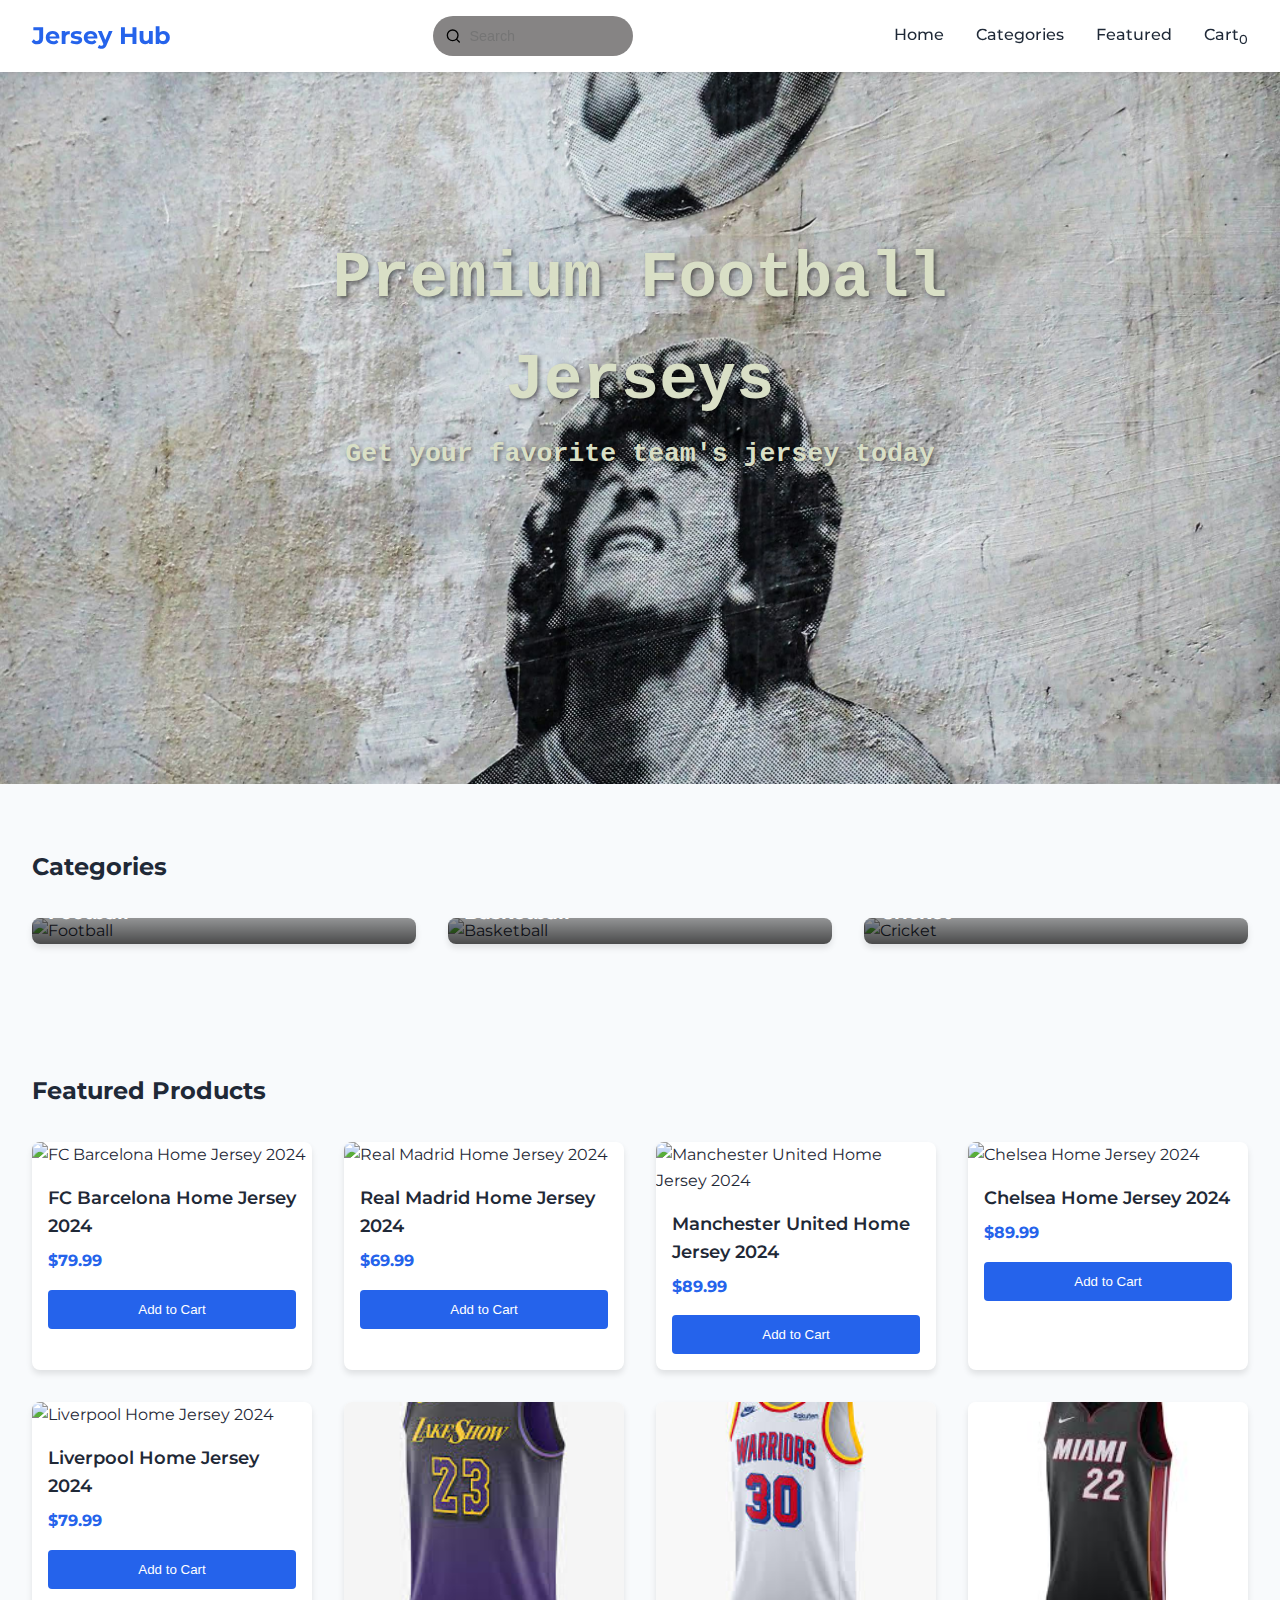
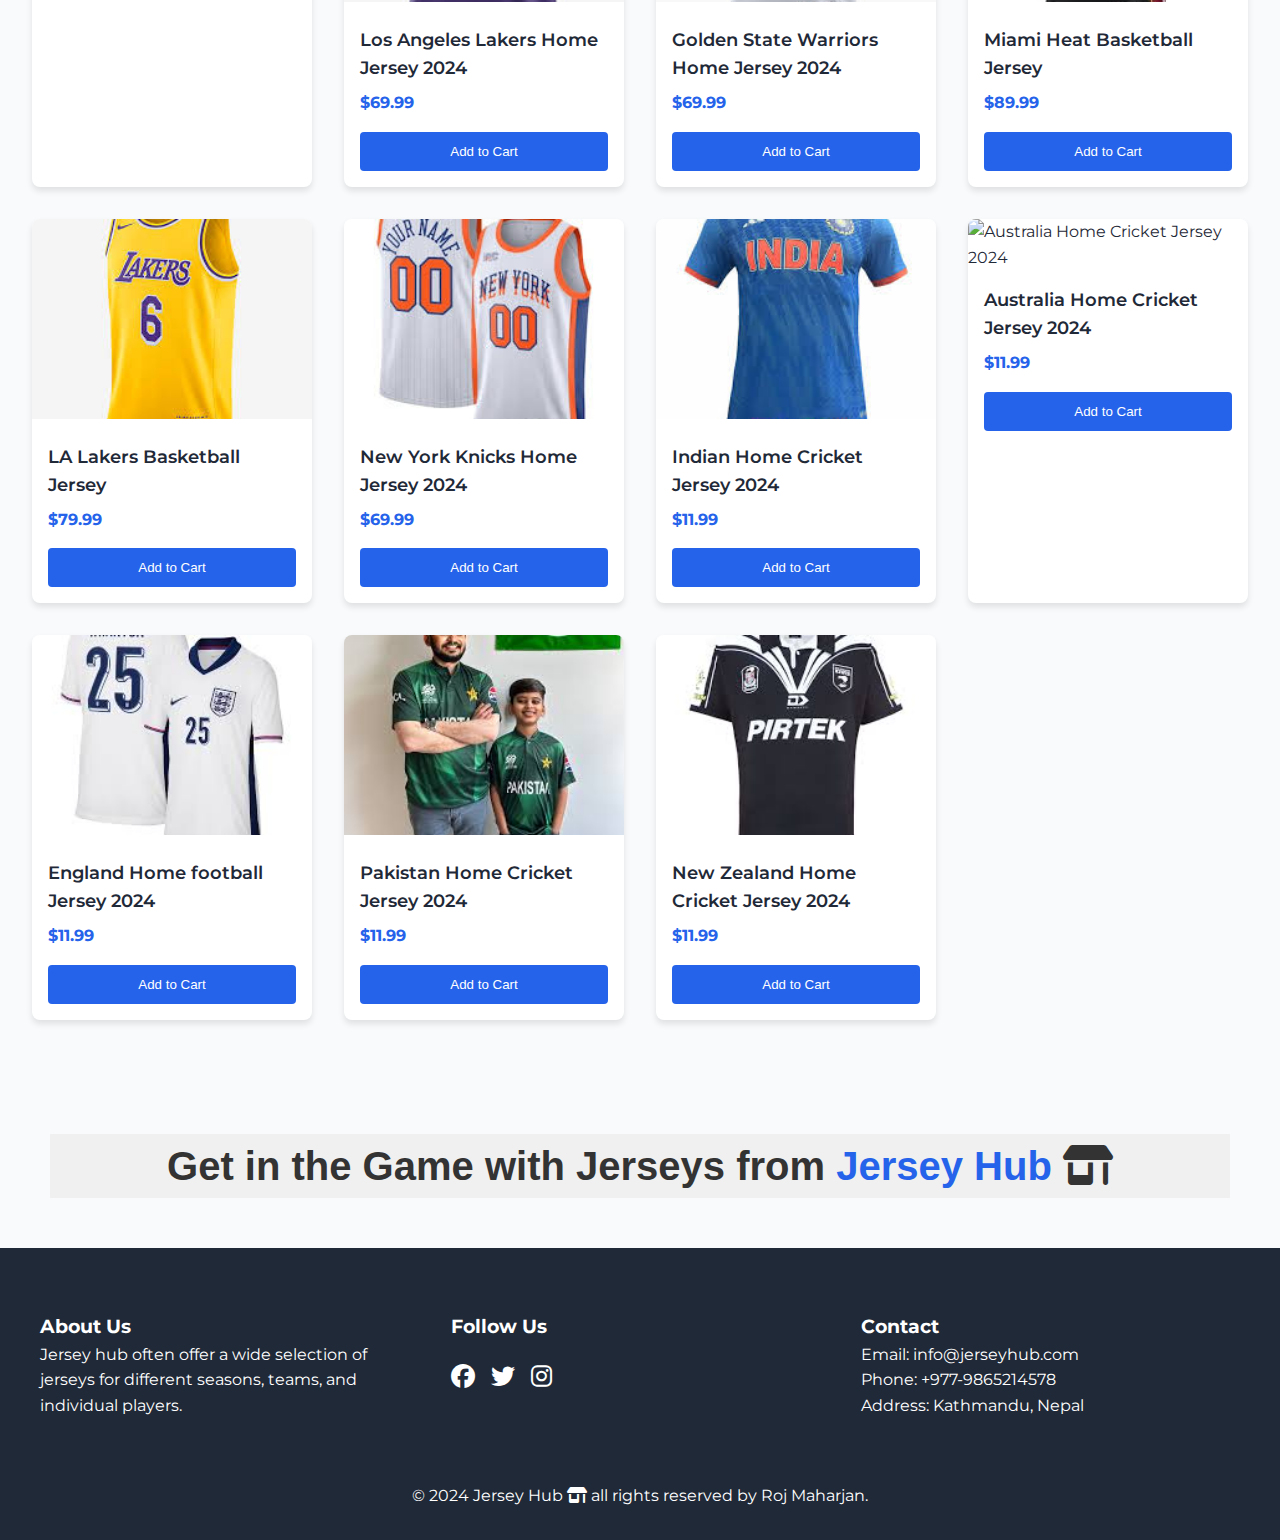
==== index.html @ a6603d6b "first commit" ====
<!DOCTYPE html>
<html lang="en">
<head>
    <meta charset="UTF-8">
    <meta name="viewport" content="width=device-width, initial-scale=1.0">
    <title>Jersey Hub - Premium Sports Jerseys</title>
    <link rel="shortcut icon" href="./public/jlogo.png" type="image/x-icon">
    <link rel="stylesheet" href="style.css">
    <link rel="stylesheet" href="https://cdnjs.cloudflare.com/ajax/libs/font-awesome/6.7.2/css/all.min.css" integrity="sha512-Evv84Mr4kqVGRNSgIGL/F/aIDqQb7xQ2vcrdIwxfjThSH8CSR7PBEakCr51Ck+w+/U6swU2Im1vVX0SVk9ABhg==" 
    crossorigin="anonymous" referrerpolicy="no-referrer" />
    <link rel="stylesheet" href="https://fonts.googleapis.com/css2?family=Montserrat:wght@400;500;600;700&display=swap">
</head>
<body>
    <!-- Navigation -->
    <nav class="navbar" >
        <div class="nav-brand" id="navbar">Jersey Hub</div>
        <button class="hamburger" aria-label="Menu">
            <span></span>
            <span></span>
            <span></span>
        </button>
        
        <form class="form">
             <button>
          <svg width="17" height="16" fill="none" xmlns="http://www.w3.org/2000/svg" role="img" aria-labelledby="search">
              <path d="M7.667 12.667A5.333 5.333 0 107.667 2a5.333 5.333 0 000 10.667zM14.334 14l-2.9-2.9" stroke="currentColor" stroke-width="1.333" stroke-linecap="round" stroke-linejoin="round"></path>
          </svg>
            </button>
         <input class="input" placeholder="Search" required="" type="text">
            <button class="reset" type="reset">
          <svg xmlns="http://www.w3.org/2000/svg" class="h-6 w-6" fill="none" viewBox="0 0 24 24" stroke="currentColor" stroke-width="2">
              <path stroke-linecap="round" stroke-linejoin="round" d="M6 18L18 6M6 6l12 12"></path>
          </svg>
            </button>
        </form>
        <ul class="nav-menu">
            <li><a href="#home">Home</a></li>
            <li><a href="#categories">Categories</a></li>
            <li><a href="#featured">Featured</a></li>
            <li><a href="#cart" class="cart-icon">Cart<sub><span id="cart-count">0</span></sub></a></li>
        </ul>
    </nav>

    <!-- Hero Section -->
    <section class="hero" id="home">
        <div class="slider">
            <div class="slide active">
                <img src="./public/photofootball.jpg" alt="Football Jersey Collection">
                <div class="slide-content">
                    <h1>Premium Football Jerseys</h1>
                    <h5>Get your favorite team's jersey today</h5>
                </div>
            </div>
            <div class="slide">
                <img src="./public/photobasketbal.jpg" alt="Basketball Jersey Collection">
                <div class="slide-content">
                    <h1>Basketball Collection</h1>
                    <h5>Rep your team with style</h5>
                </div>
            </div>
            <div class="slide">
                <img src="./public/photocricket.jpg" alt="Cricket Jersey Collection">
                <div class="slide-content">
                    <h1>Cricket Collection</h1>
                    <h5>Wear Your Passion, Play Like a Champion</h5>
                </div>
            </div>
        </div>
        <div class="slider-dots"></div>
    </section>

    <!-- Categories Section -->
    <section class="categories" id="categories">
        <h2>Categories</h2>
        <div class="category-grid">
            <div class="category-card">
                <img src="https://encrypted-tbn0.gstatic.com/images?q=tbn:ANd9GcRSzmatzPNAVOTVylPZ_UNeCm3pbewGqi8FRg&s" alt="Football">
                <h3><a href="#featured">Football</a></h3>
            </div>
            <div class="category-card">
                <img src="https://images.unsplash.com/photo-1518063319789-7217e6706b04?auto=format&fit=crop&w=800" alt="Basketball">
                <h3><a href="#featured">Basketball</a></h3>
            </div>
            <div class="category-card">
                <img src="https://encrypted-tbn0.gstatic.com/images?q=tbn:ANd9GcRW2wYqwBccKdU0LTqG2yVVCSI8Zb9bTLHEgw&s" alt="Cricket">
                <h3><a href="#featured">Cricket</a></h3>
            </div>
        </div>
    </section>

    <!-- Featured Products -->
    <section class="featured" id="featured">
        <h2>Featured Products</h2>
        <div class="products-grid" id="products-container">
            <!-- Products will be dynamically added here -->
        </div>
    </section>

    <!-- Cart Modal -->
    <div class="cart-modal" id="cart-modal">
        <div class="cart-content">
            <h2>Your Cart</h2>
            <div class="cart-items" id="cart-items">
                <!-- Cart items will be dynamically added here -->
            </div>
            <div class="cart-summary">
                <div class="total">
                    Total: $<span id="cart-total">0</span>
                </div>
                <button class="checkout-btn">Proceed to Checkout</button>
            </div>
        </div>
    </div>
    <div class="slogan">
        <h1>Get in the Game with Jerseys from <span style="color: #2563EB;">Jersey Hub</span> <i class="fa-solid fa-shop"></i></h1>
    </div>

    <!-- Footer -->
    <footer class="footer">
        <div class="footer-content">
            <div class="footer-section">
                <h3>About Us</h3>
                <p>Jersey hub often offer a wide selection of jerseys for different seasons, teams, and individual players.</p>
            </div>
            <div class="footer-section">
                <h3>Follow Us</h3>
                <div class="social-links">
                    <a href="#" aria-label="Facebook"><i class="fa-brands fa-facebook"></i></a>
                    <a href="#" aria-label="Twitter"><i class="fa-brands fa-twitter"></i></a>
                    <a href="#" aria-label="Instagram"><i class="fa-brands fa-instagram"></i></a>
                </div>
            </div>
            <div class="footer-section">
                <h3>Contact</h3>
                <p>Email: info@jerseyhub.com</p>
                <p>Phone: +977-9865214578</p>
                <p>Address: Kathmandu, Nepal</p>
            </div>
        </div>
        <div class="footer-bottom">
            <p>&copy; 2024 Jersey Hub <i class="fa-solid fa-shop"></i> all rights reserved by Roj Maharjan.</p>
        </div>
    </footer>
    
    <a id="scroll-up" class="scroll-up" href="#home">
        <svg viewBox="0 0 24 24" xmlns="http://www.w3.org/2000/svg">
            <path d="M0 0h24v24H0z" fill="none"></path>
            <path fill="rgba(255,255,255,1)" d="M11.9997 10.8284L7.04996 15.7782L5.63574 14.364L11.9997 8L18.3637 14.364L16.9495 15.7782L11.9997 10.8284Z">
            </path>
        </svg>
    </a>


    <script type="module" src="main.js"></script>
</body>
</html>
---- style.css ----
/* Base Styles */
:root {
    --primary-color: #2563eb;
    --secondary-color: #1e40af;
    --accent-color: #f97316;
    --text-color: #1f2937;
    --background-color: #f8fafc;
    --card-background: #ffffff;
    --transition: all 0.3s ease;
}

* {
    margin: 0;
    padding: 0;
    box-sizing: border-box;
}

body {
    font-family: 'Montserrat', sans-serif;
    color: var(--text-color);
    background-color: var(--background-color);
    line-height: 1.6;
}

/* Navigation */
.navbar {
    position: fixed;
    top: 0;
    width: 100%;
    background-color: var(--card-background);
    padding: 1rem 2rem;
    display: flex;
    justify-content: space-between;
    align-items: center;
    box-shadow: 0 2px 4px rgba(0,0,0,0.1);
    z-index: 1000;
}

.nav-brand {
    font-size: 1.5rem;
    font-weight: 700;
    color: var(--primary-color);
}

.nav-menu {
    display: flex;
    list-style: none;
    gap: 2rem;
}

/* From Uiverse.io by satyamchaudharydev */ 
/* From uiverse.io by @satyamchaudharydev */
/* removing default style of button */

.form button {
    border: none;
    background: none;
    color: #010101;
  }
  /* styling of whole input container */
  .form {
    --timing: 0.3s;
    --width-of-input: 200px;
    --height-of-input: 40px;
    --border-height: 2px;
    --input-bg: #868484;
    --border-color: #2f2ee9;
    --border-radius: 30px;
    --after-border-radius: 1px;
    position: relative;
    width: var(--width-of-input);
    height: var(--height-of-input);
    display: flex;
    align-items: center;
    padding-inline: 0.8em;
    border-radius: var(--border-radius);
    transition: border-radius 0.5s ease;
    background: var(--input-bg,#fff);
  }
  /* styling of Input */
  .input {
    font-size: 0.9rem;
    background-color: transparent;
    width: 100%;
    height: 100%;
    padding-inline: 0.5em;
    padding-block: 0.7em;
    border: none;
  }
  /* styling of animated border */
  .form:before {
    content: "";
    position: absolute;
    background: var(--border-color);
    transform: scaleX(0);
    transform-origin: center;
    width: 100%;
    height: var(--border-height);
    left: 0;
    bottom: 0;
    border-radius: 1px;
    transition: transform var(--timing) ease;
  }
  /* Hover on Input */
  .form:focus-within {
    border-radius: var(--after-border-radius);
  }
  
  input:focus {
    outline: none;
  }
  /* here is code of animated border */
  .form:focus-within:before {
    transform: scale(1);
  }
  /* styling of close button */
  /* == you can click the close button to remove text == */
  .reset {
    border: none;
    background: none;
    opacity: 0;
    visibility: hidden;
  }
  /* close button shown when typing */
  input:not(:placeholder-shown) ~ .reset {
    opacity: 1;
    visibility: visible;
  }
  /* sizing svg icons */
  .form svg {
    width: 17px;
    margin-top: 3px;
  }
.nav-menu a {
    text-decoration: none;
    color: var(--text-color);
    font-weight: 500;
    transition: var(--transition);
}

.nav-menu a:hover {
    color: var(--primary-color);
}

.hamburger {
    display: none;
    background: none;
    border: none;
    cursor: pointer;
}

/* Hero Section */
.hero {
    margin-top: 4rem;
    height: 80vh;
    position: relative;
    overflow: hidden;
}

.slider {
    height: 100%;
    position: relative;
}

.slide {
    position: absolute;
    top: 0;
    left: 0;
    width: 100%;
    height: 100%;
    opacity: 0;
    transition: opacity 0.5s ease-in-out;
}

.slide.active {
    opacity: 1;
}

.slide img {
    width: 100%;
    height: 100%;
    object-fit: cover;
}

.slide-content {
    position: absolute;
    top: 40%;
    left: 50%;
    transform: translate(-50%, -50%);
    text-align: center;
    font-family: 'Courier New', Courier, monospace;
    font-size:xx-large;
    color: #D9DFC6;
    text-shadow: 2px 2px 4px rgba(0,0,0,0.5);
}

/* Categories Section */
.categories {
    padding: 4rem 2rem;
}

.category-grid {
    display: grid;
    grid-template-columns: repeat(auto-fit, minmax(300px, 1fr));
    gap: 2rem;
    margin-top: 2rem;
}

.category-card {
    position: relative;
    overflow: hidden;
    border-radius: 8px;
    box-shadow: 0 4px 6px rgba(0,0,0,0.1);
    transition: var(--transition);
}

.category-card:hover {
    transform: translateY(-5px);
}

.category-card img {
    width: 100%;
    height: 200px;
    object-fit: cover;
}

.category-card h3 {
    position: absolute;
    bottom: 0;
    width: 100%;
    padding: 1rem;
    background: linear-gradient(transparent, rgba(0,0,0,0.7));
    color: white;
}
.category-card h3 a {
    color: white;
    text-decoration: none;
}

/* Featured Products */
.featured {
    padding: 4rem 2rem;
    background-color: var(--background-color);
}

.products-grid {
    display: grid;
    grid-template-columns: repeat(auto-fit, minmax(250px, 1fr));
    gap: 2rem;
    margin-top: 2rem;
}

.product-card {
    background: var(--card-background);
    border-radius: 8px;
    overflow: hidden;
    box-shadow: 0 4px 6px rgba(0,0,0,0.1);
    transition: var(--transition);
}

.product-card:hover {
    transform: translateY(-5px);
    box-shadow: 0 6px 12px rgba(0,0,0,0.15);
}

.product-image {
    width: 100%;
    height: 200px;
    object-fit: cover;
}

.product-info {
    padding: 1rem;
}

.product-title {
    font-size: 1.1rem;
    font-weight: 600;
    margin-bottom: 0.5rem;
}

.product-price {
    color: var(--primary-color);
    font-weight: 700;
    margin-bottom: 1rem;
}

.add-to-cart {
    width: 100%;
    padding: 0.75rem;
    background-color: var(--primary-color);
    color: white;
    border: none;
    border-radius: 4px;
    cursor: pointer;
    transition: var(--transition);
}

.add-to-cart:hover {
    background-color: var(--secondary-color);
}

/* Cart Modal */
.cart-modal {
    display: none;
    position: fixed;
    top: 0;
    right: 0;
    width: 100%;
    max-width: 400px;
    height: 100%;
    background: var(--card-background);
    box-shadow: -2px 0 4px rgba(0,0,0,0.1);
    z-index: 1001;
}

.cart-modal.active {
    display: block;
}

.cart-content {
    padding: 2rem;
    height: 100%;
    display: flex;
    flex-direction: column;
}

.cart-items {
    flex-grow: 1;
    overflow-y: auto;
}

.cart-item {
    display: flex;
    align-items: center;
    padding: 1rem 0;
    border-bottom: 1px solid #e5e7eb;
}

.cart-item img {
    width: 80px;
    height: 80px;
    object-fit: cover;
    margin-right: 1rem;
}

.cart-summary {
    margin-top: auto;
    padding-top: 1rem;
}

.checkout-btn {
    width: 100%;
    padding: 1rem;
    background-color: var(--accent-color);
    color: white;
    border: none;
    border-radius: 4px;
    cursor: pointer;
    transition: var(--transition);
}

.checkout-btn:hover {
    background-color: #ea580c;
}
    /* slogan css */
.slogan {
    display: flex;
    justify-content: center;
    align-items: center;
    text-align: center;
    margin: 50px;
    background-color: #f0f0f0; /* Light grey background */
}

.slogan h1 {
    font-size: 2.5em;
    color: #333; /* Dark grey text */
    font-family: 'Arial', sans-serif;
}
/* Footer */
.footer {
    background-color: var(--text-color);
    color: white;
    padding: 4rem 2rem 2rem;
}

.footer-content {
    display: grid;
    grid-template-columns: repeat(auto-fit, minmax(250px, 1fr));
    gap: 2rem;
    max-width: 1200px;
    margin: 0 auto;
}

.social-links {
    display: flex;
    gap: 1rem;
    margin-top: 1rem;
}

.social-links a {
    color: white;
    text-decoration: none;
    font-size: 1.5rem;
    transition: var(--transition);
}

.social-links a:hover {
    color: var(--accent-color);
}

.footer-bottom {
    text-align: center;
    margin-top: 2rem;
    padding-top: 2rem;
    /* border-top: 1px solid rgba(255,255,255,0.1); */
}

/* Responsive Design */
@media (max-width: 768px) {
    .hamburger {
        display: block;
    }

    .form{
        display: none;
    }
    .hamburger span {
        display: block;
        width: 25px;
        height: 3px;
        background-color: var(--text-color);
        margin: 5px 0;
        transition: var(--transition);
    }

    .nav-menu {
        display: none;
        position: absolute;
        top: 100%;
        left: 0;
        width: 100%;
        background-color: var(--card-background);
        padding: 1rem;
        flex-direction: column;
        align-items: center;
        box-shadow: 0 2px 4px rgba(0,0,0,0.1);
    }

    .nav-menu.active {
        display: flex;
    }

    .hero {
        height: 60vh;
    }

    .slide-content h1 {
        font-size: 2rem;
    }

    .category-grid {
        grid-template-columns: 1fr;
    }

    .cart-modal {
        width: 100%;
    }
}

/* From Uiverse.io by ArturCodeCraft */ 
/* <reset-style> ============================ */
a {
    text-decoration: none;
}

/* <main-style> ============================ */
.scroll-up {
    position: fixed;
    right: 5px;
    bottom: 10px;
    z-index: 10;
    width: 32px;
    height: 32px;
    border-radius: 4px;
    background-color: rgba(168, 168, 168, 0.7);
    backdrop-filter: saturate(180%) blur(20px);
    -webkit-backdrop-filter: saturate(180%) blur(20px);
    display: flex;
    align-items: center;
    justify-content: center;
    overflow: hidden;
    transition: bottom .4s, transform .4s;
    opacity: 0; /* Initially hidden */
    visibility: hidden; /* Initially hidden */
}

.scroll-up:hover {
    transform: translateY(-.25rem);
}

/* Show scroll-up */
._show-scroll {
    bottom: 3rem;
    opacity: 1;
    visibility: visible;
}

@media (max-width: 1199.98px) {
    .scroll-up {
        right: 1rem;
    }
}
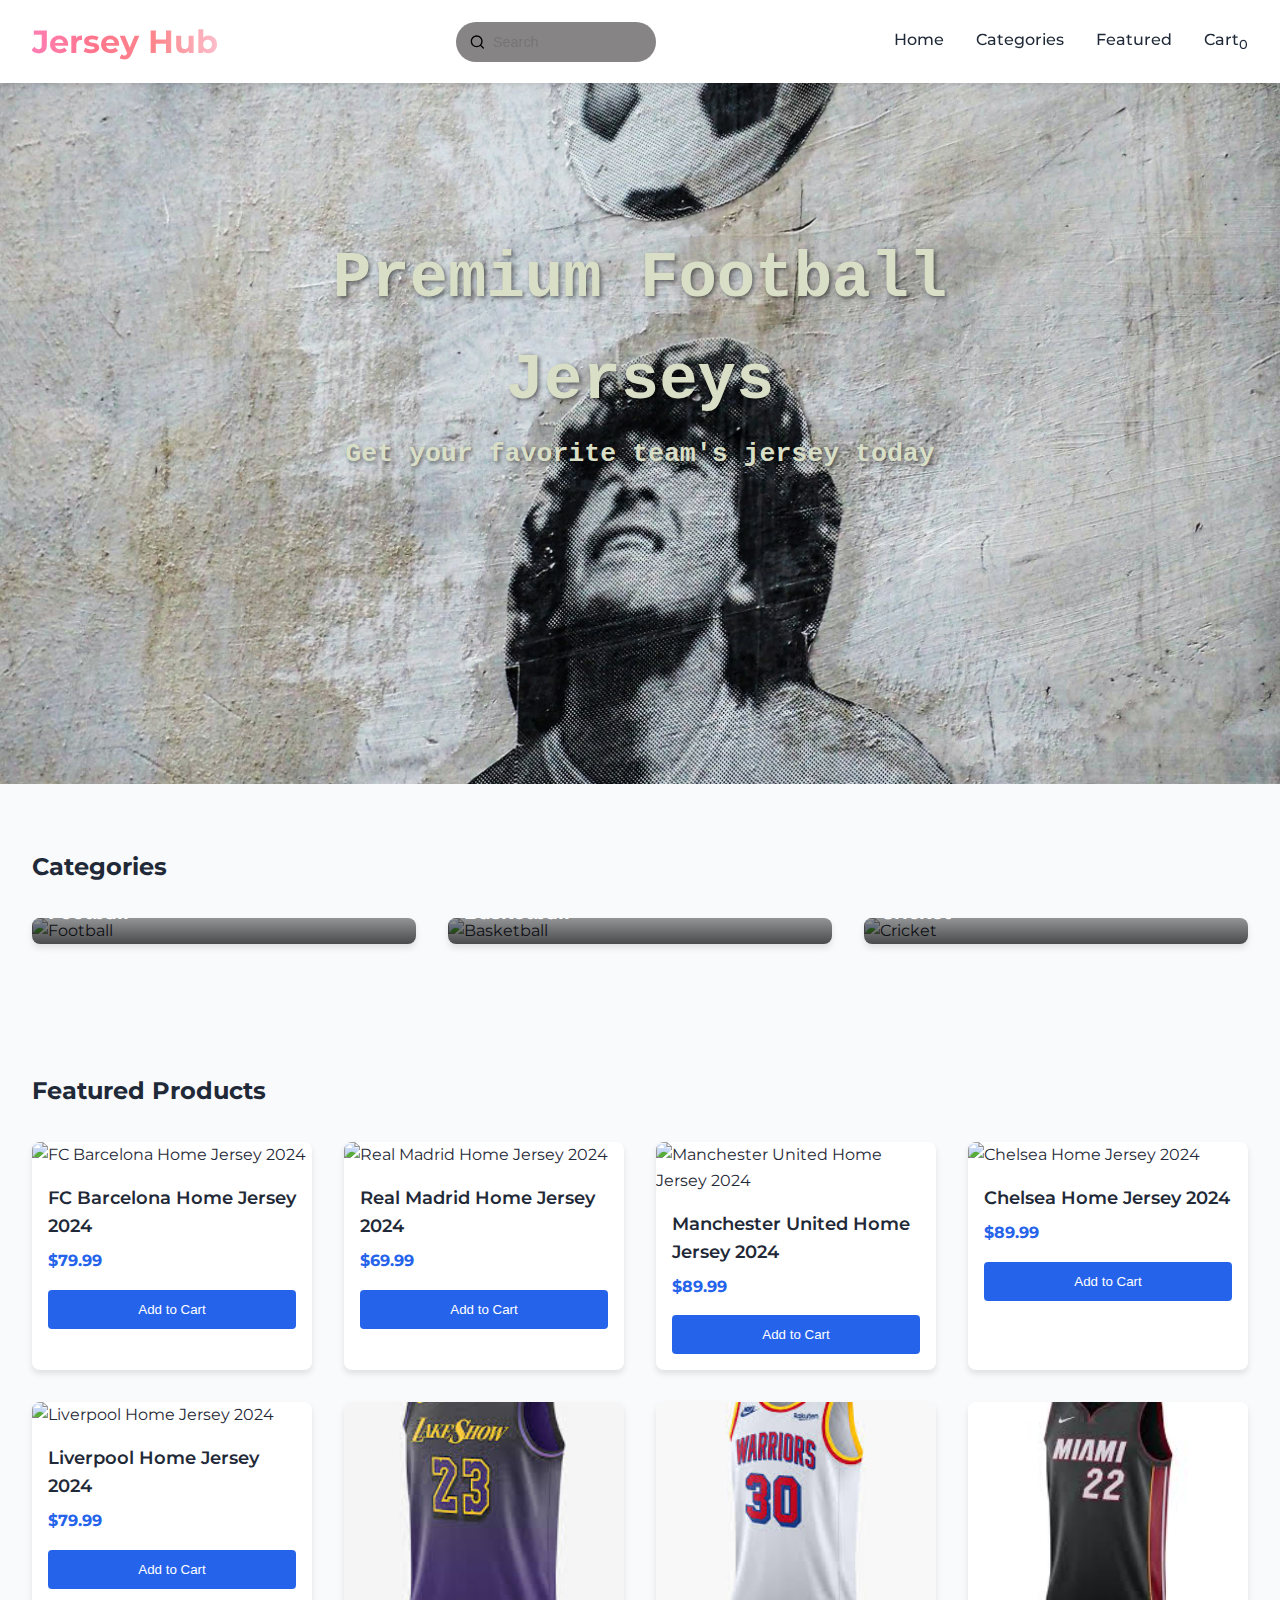
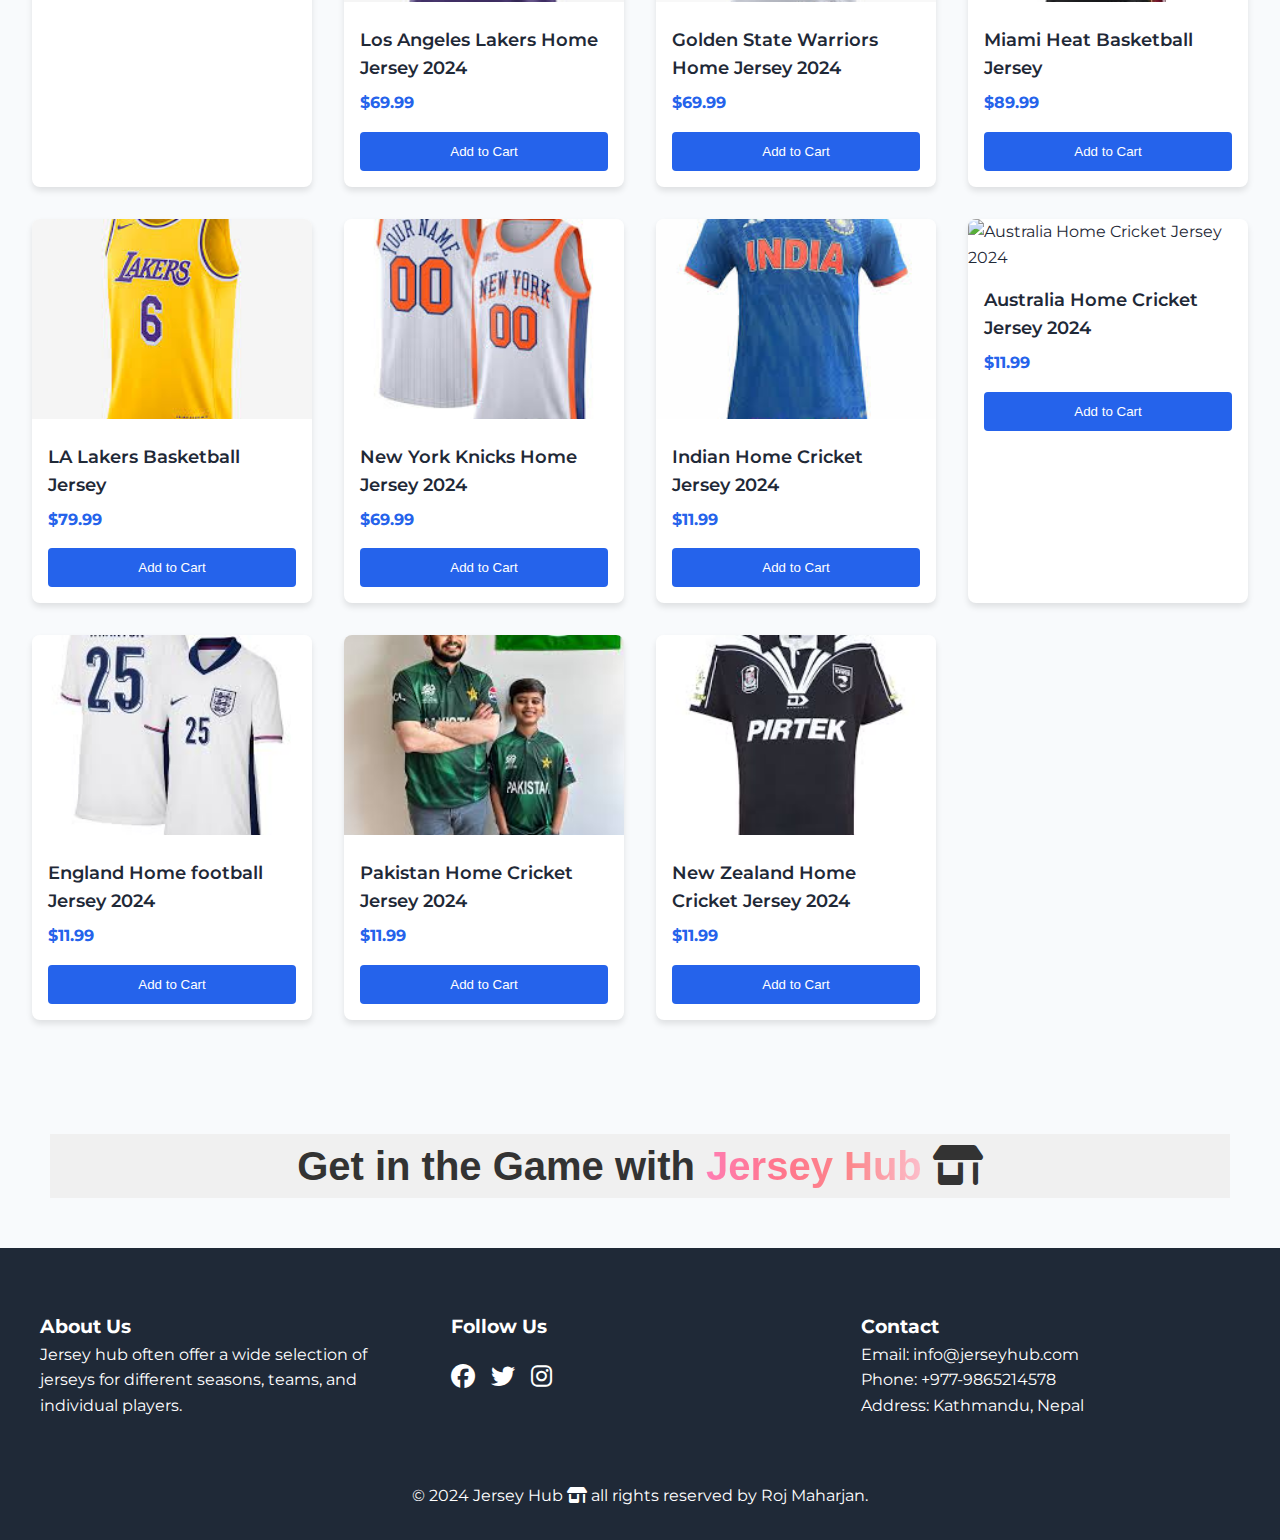
==== commit a72f7503: "commit" ====
--- a/index.html
+++ b/index.html
@@ -37,7 +37,7 @@
             <li><a href="#home">Home</a></li>
             <li><a href="#categories">Categories</a></li>
             <li><a href="#featured">Featured</a></li>
-            <li><a href="#cart" class="cart-icon">Cart<sub><span id="cart-count">0</span></sub></a></li>
+            <li><a href="#cart" class="cart-icon" id="open-cart-btn">Cart<sub><span id="cart-count">0</span></sub></a></li>
         </ul>
     </nav>
 
@@ -75,15 +75,15 @@
         <div class="category-grid">
             <div class="category-card">
                 <img src="https://encrypted-tbn0.gstatic.com/images?q=tbn:ANd9GcRSzmatzPNAVOTVylPZ_UNeCm3pbewGqi8FRg&s" alt="Football">
-                <h3><a href="#featured">Football</a></h3>
+                <h3><a href="Football.html">Football</a></h3>
             </div>
             <div class="category-card">
                 <img src="https://images.unsplash.com/photo-1518063319789-7217e6706b04?auto=format&fit=crop&w=800" alt="Basketball">
-                <h3><a href="#featured">Basketball</a></h3>
+                <h3><a href="Basketball.html">Basketball</a></h3>
             </div>
             <div class="category-card">
                 <img src="https://encrypted-tbn0.gstatic.com/images?q=tbn:ANd9GcRW2wYqwBccKdU0LTqG2yVVCSI8Zb9bTLHEgw&s" alt="Cricket">
-                <h3><a href="#featured">Cricket</a></h3>
+                <h3><a href="Cricket.html">Cricket</a></h3>
             </div>
         </div>
     </section>
@@ -99,7 +99,10 @@
     <!-- Cart Modal -->
     <div class="cart-modal" id="cart-modal">
         <div class="cart-content">
-            <h2>Your Cart</h2>
+            <div class="head">
+                <h2>Your Cart</h2>
+            <span class="close-btn" id="close-btn">&times;</span>
+            </div>
             <div class="cart-items" id="cart-items">
                 <!-- Cart items will be dynamically added here -->
             </div>
@@ -112,8 +115,16 @@
         </div>
     </div>
     <div class="slogan">
-        <h1>Get in the Game with Jerseys from <span style="color: #2563EB;">Jersey Hub</span> <i class="fa-solid fa-shop"></i></h1>
+        <h1>Get in the Game with <span class="gradient-text">Jersey Hub</span> <i class="fa-solid fa-shop"></i></h1>
     </div>
+    
+    <style>
+        .gradient-text {
+            background-image: linear-gradient(90deg, #ff7eb3, #ff758c, #fc878c, #fcbecb);
+            -webkit-background-clip: text;
+            -webkit-text-fill-color: transparent;
+        }
+    </style>
 
     <!-- Footer -->
     <footer class="footer">
--- a/style.css
+++ b/style.css
@@ -37,9 +37,13 @@
 }
 
 .nav-brand {
-    font-size: 1.5rem;
-    font-weight: 700;
-    color: var(--primary-color);
+  font-size: 2rem;
+  font-weight: bold;
+  background: linear-gradient(90deg, #ff7eb3, #ff758c, #fc878c, #fcbecb);
+  background-clip: text;
+  -webkit-background-clip: text;
+  color: transparent;
+  text-align: center;
 }
 
 .nav-menu {
@@ -47,10 +51,6 @@
     list-style: none;
     gap: 2rem;
 }
-
-/* From Uiverse.io by satyamchaudharydev */ 
-/* From uiverse.io by @satyamchaudharydev */
-/* removing default style of button */
 
 .form button {
     border: none;
@@ -317,7 +317,16 @@
 .cart-modal.active {
     display: block;
 }
-
+.close-btn {
+    position: absolute;
+    top: 10px; 
+    right: 10px;
+    margin-right: 20px; 
+    margin-top: 18px;
+    font-size: 30px;
+    color: #333; 
+    cursor: pointer;
+  }
 .cart-content {
     padding: 2rem;
     height: 100%;
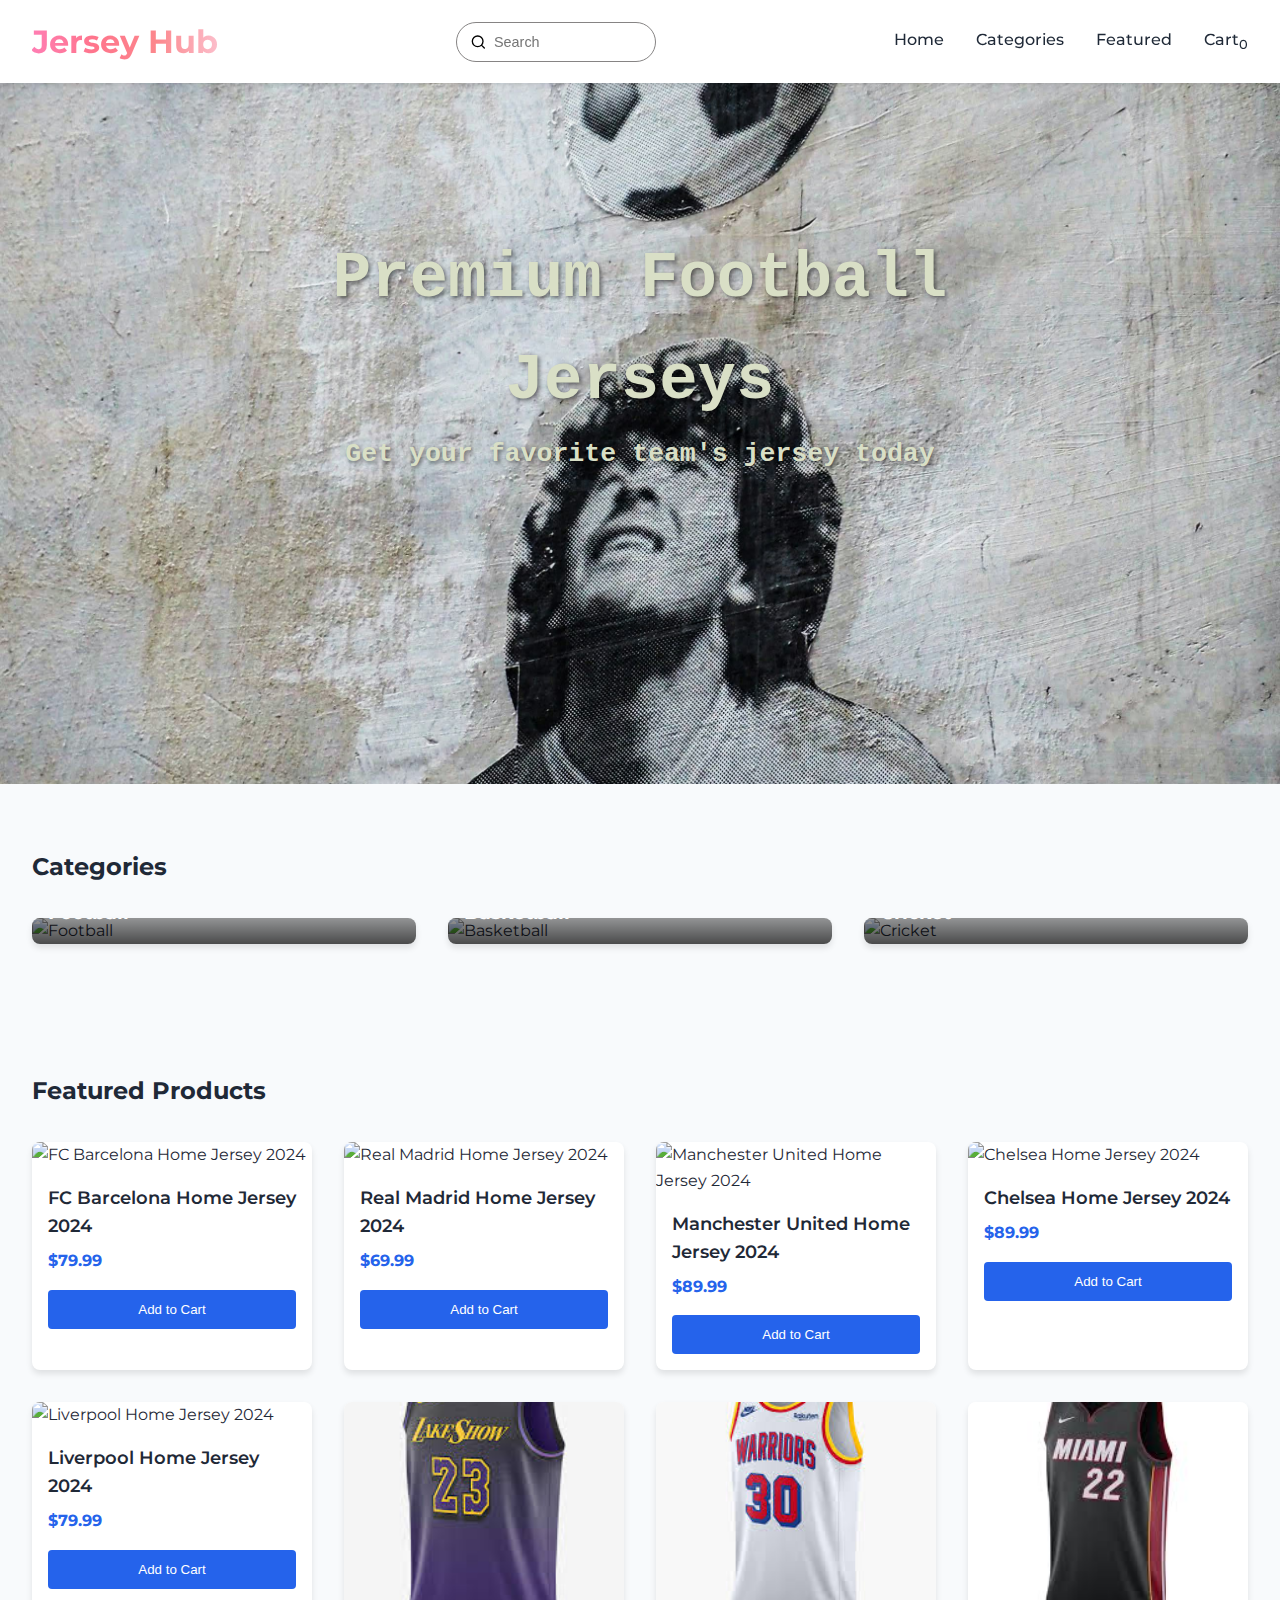
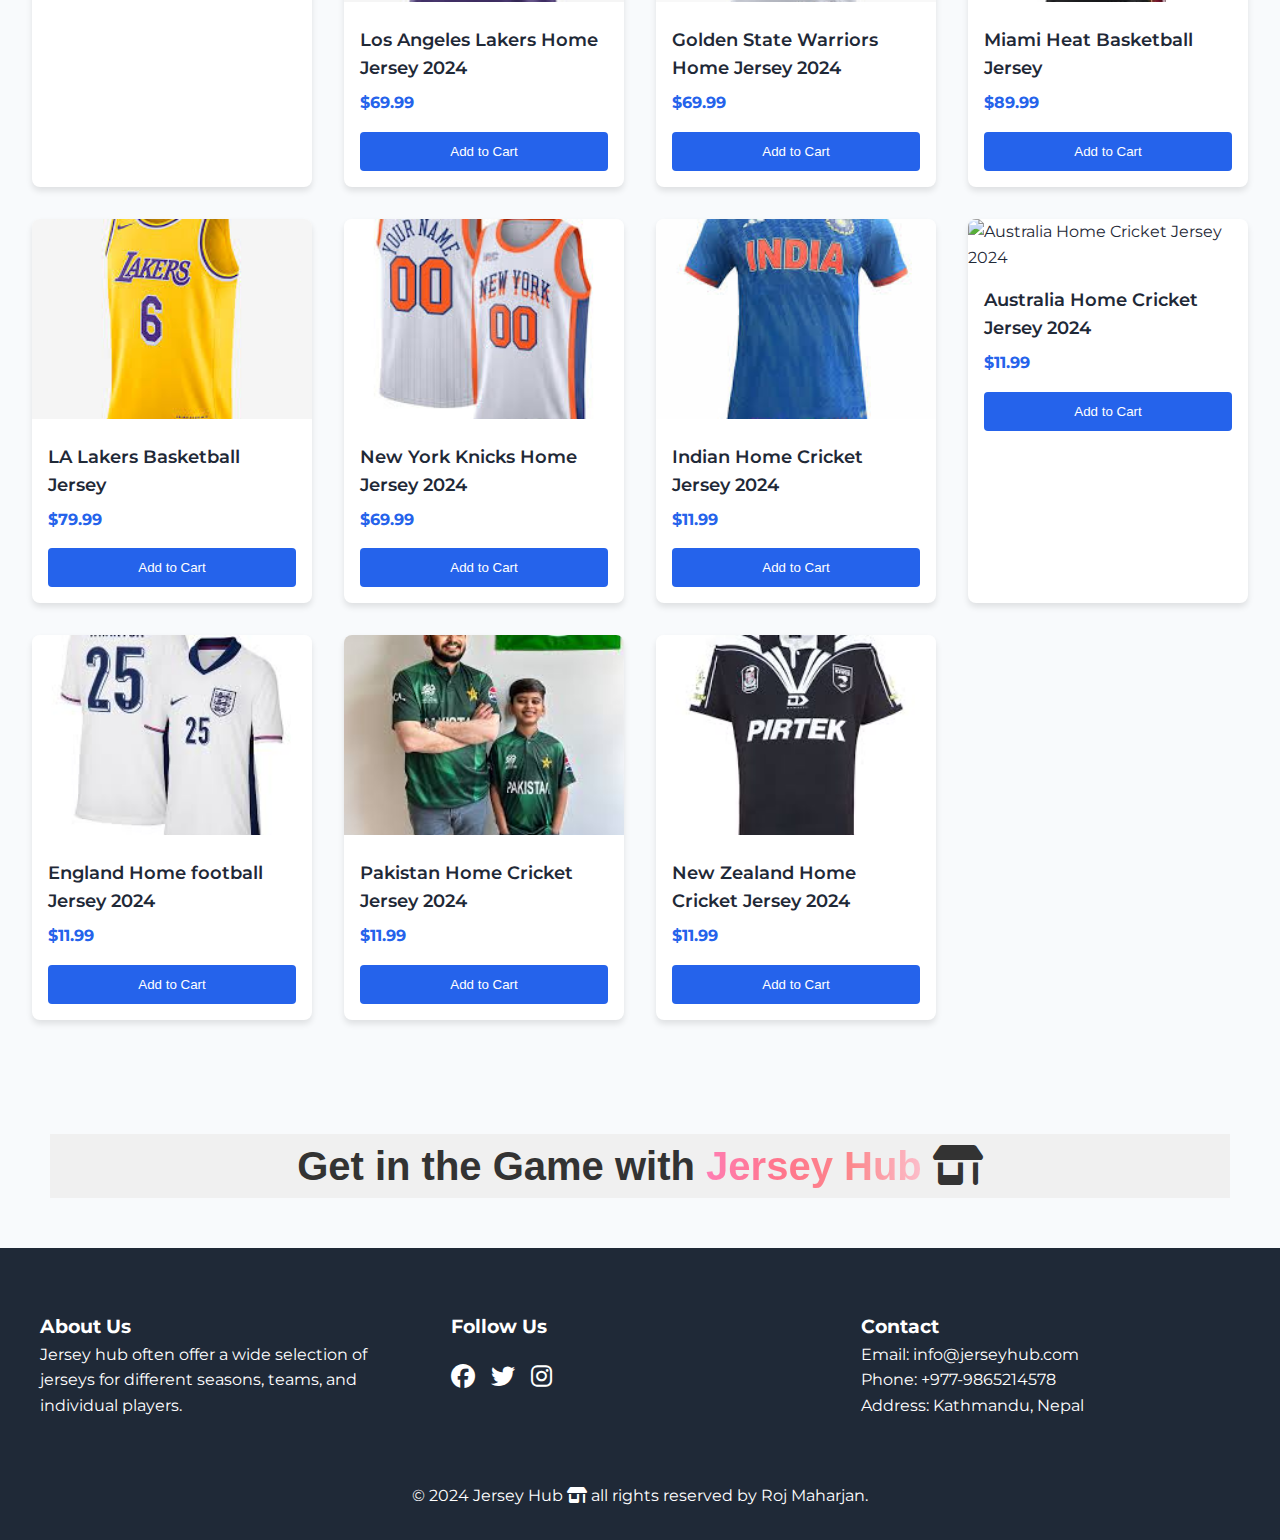
==== commit a87809b3: "commit" ====
--- a/index.html
+++ b/index.html
@@ -3,7 +3,7 @@
 <head>
     <meta charset="UTF-8">
     <meta name="viewport" content="width=device-width, initial-scale=1.0">
-    <title>Jersey Hub - Premium Sports Jerseys</title>
+    <title>Jersey Hub </title>
     <link rel="shortcut icon" href="./public/jlogo.png" type="image/x-icon">
     <link rel="stylesheet" href="style.css">
     <link rel="stylesheet" href="https://cdnjs.cloudflare.com/ajax/libs/font-awesome/6.7.2/css/all.min.css" integrity="sha512-Evv84Mr4kqVGRNSgIGL/F/aIDqQb7xQ2vcrdIwxfjThSH8CSR7PBEakCr51Ck+w+/U6swU2Im1vVX0SVk9ABhg==" 
@@ -13,7 +13,9 @@
 <body>
     <!-- Navigation -->
     <nav class="navbar" >
-        <div class="nav-brand" id="navbar">Jersey Hub</div>
+        <div class="nav-brand" id="navbar">
+            <a href="/">Jersey Hub</a>
+        </div>
         <button class="hamburger" aria-label="Menu">
             <span></span>
             <span></span>
@@ -75,15 +77,15 @@
         <div class="category-grid">
             <div class="category-card">
                 <img src="https://encrypted-tbn0.gstatic.com/images?q=tbn:ANd9GcRSzmatzPNAVOTVylPZ_UNeCm3pbewGqi8FRg&s" alt="Football">
-                <h3><a href="Football.html">Football</a></h3>
+                <h3><a href="./pages/Football.html">Football</a></h3>
             </div>
             <div class="category-card">
                 <img src="https://images.unsplash.com/photo-1518063319789-7217e6706b04?auto=format&fit=crop&w=800" alt="Basketball">
-                <h3><a href="Basketball.html">Basketball</a></h3>
+                <h3><a href="./pages/Basketball.html">Basketball</a></h3>
             </div>
             <div class="category-card">
                 <img src="https://encrypted-tbn0.gstatic.com/images?q=tbn:ANd9GcRW2wYqwBccKdU0LTqG2yVVCSI8Zb9bTLHEgw&s" alt="Cricket">
-                <h3><a href="Cricket.html">Cricket</a></h3>
+                <h3><a href="./pages/Cricket.html">Cricket</a></h3>
             </div>
         </div>
     </section>
@@ -114,6 +116,7 @@
             </div>
         </div>
     </div>
+
     <div class="slogan">
         <h1>Get in the Game with <span class="gradient-text">Jersey Hub</span> <i class="fa-solid fa-shop"></i></h1>
     </div>
@@ -153,7 +156,7 @@
         </div>
     </footer>
     
-    <a id="scroll-up" class="scroll-up" href="#home">
+    <a id="scroll-up" class="scroll-up" href="/">
         <svg viewBox="0 0 24 24" xmlns="http://www.w3.org/2000/svg">
             <path d="M0 0h24v24H0z" fill="none"></path>
             <path fill="rgba(255,255,255,1)" d="M11.9997 10.8284L7.04996 15.7782L5.63574 14.364L11.9997 8L18.3637 14.364L16.9495 15.7782L11.9997 10.8284Z">
--- a/style.css
+++ b/style.css
@@ -36,7 +36,8 @@
     z-index: 1000;
 }
 
-.nav-brand {
+
+.nav-brand a{
   font-size: 2rem;
   font-weight: bold;
   background: linear-gradient(90deg, #ff7eb3, #ff758c, #fc878c, #fcbecb);
@@ -44,8 +45,8 @@
   -webkit-background-clip: text;
   color: transparent;
   text-align: center;
-}
-
+  cursor: pointer;
+}
 .nav-menu {
     display: flex;
     list-style: none;
@@ -63,7 +64,6 @@
     --width-of-input: 200px;
     --height-of-input: 40px;
     --border-height: 2px;
-    --input-bg: #868484;
     --border-color: #2f2ee9;
     --border-radius: 30px;
     --after-border-radius: 1px;
@@ -76,6 +76,7 @@
     border-radius: var(--border-radius);
     transition: border-radius 0.5s ease;
     background: var(--input-bg,#fff);
+    border: 1px solid #868484;
   }
   /* styling of Input */
   .input {
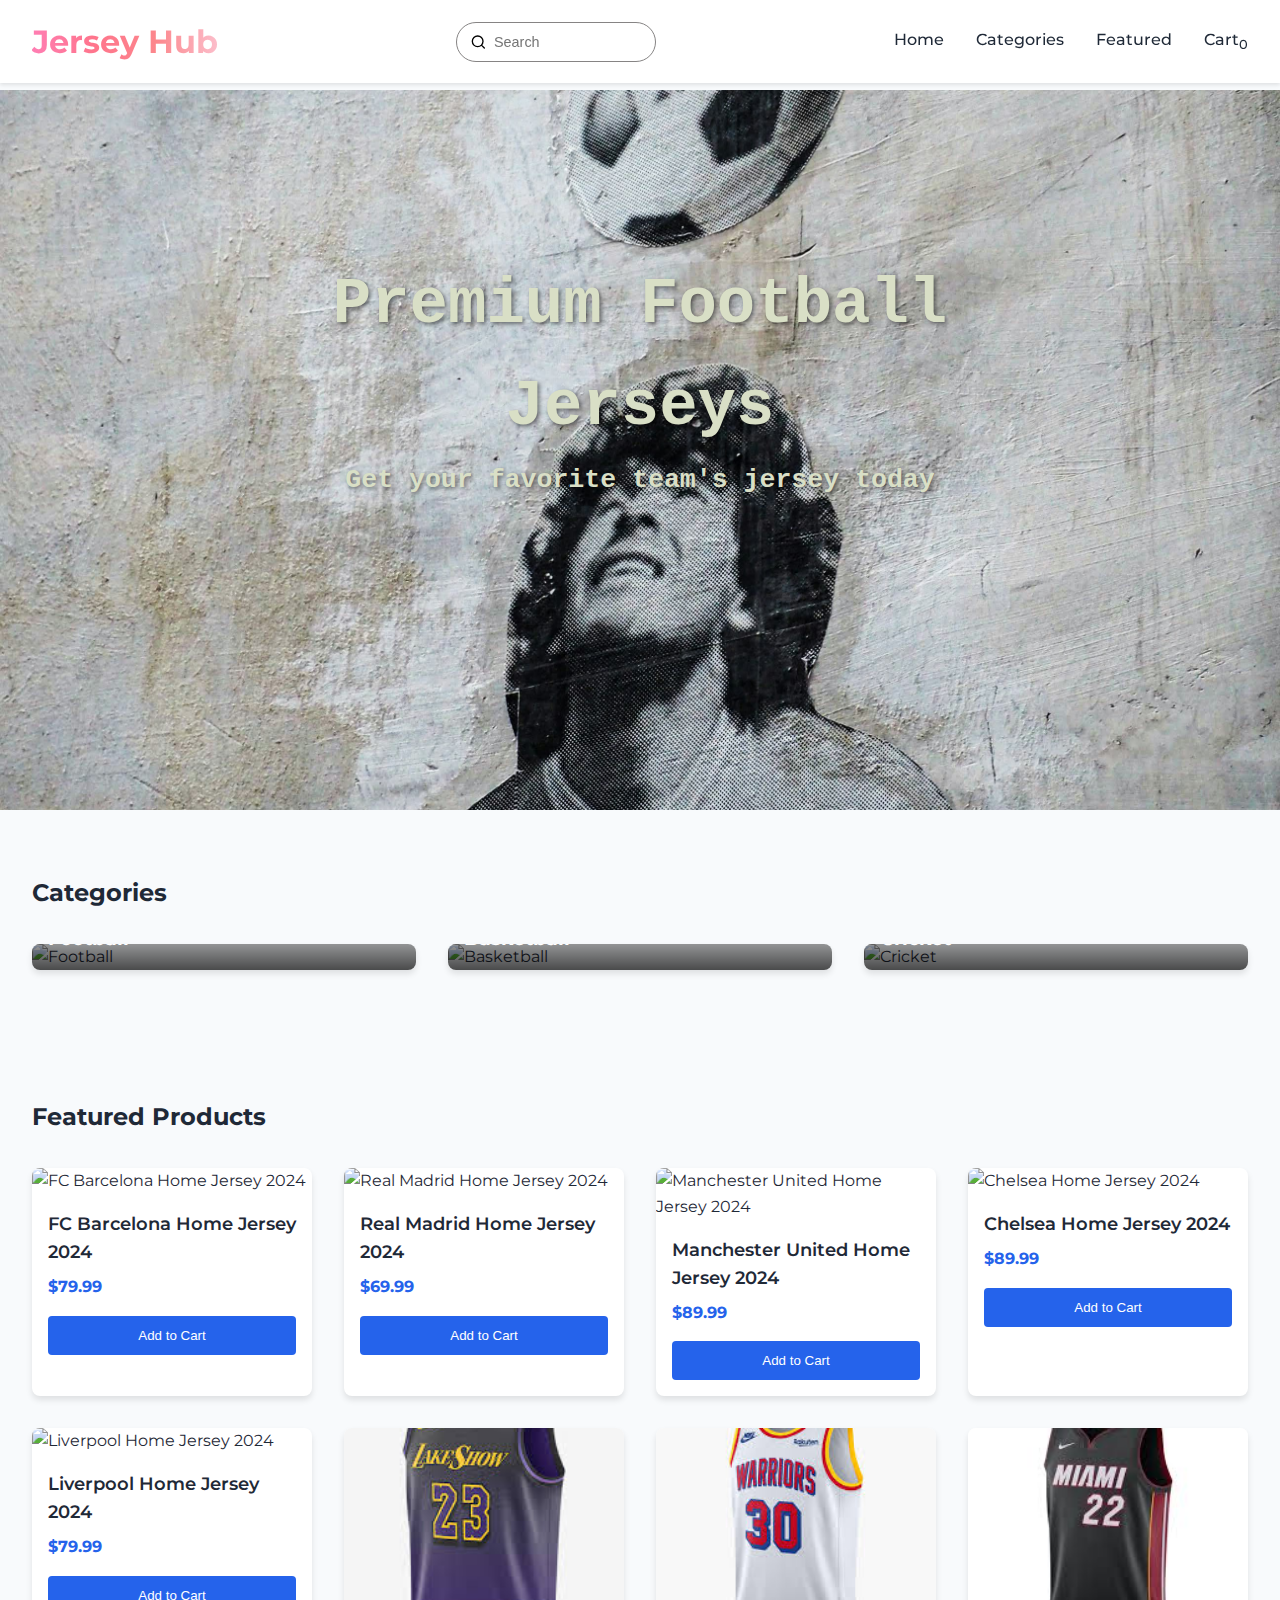
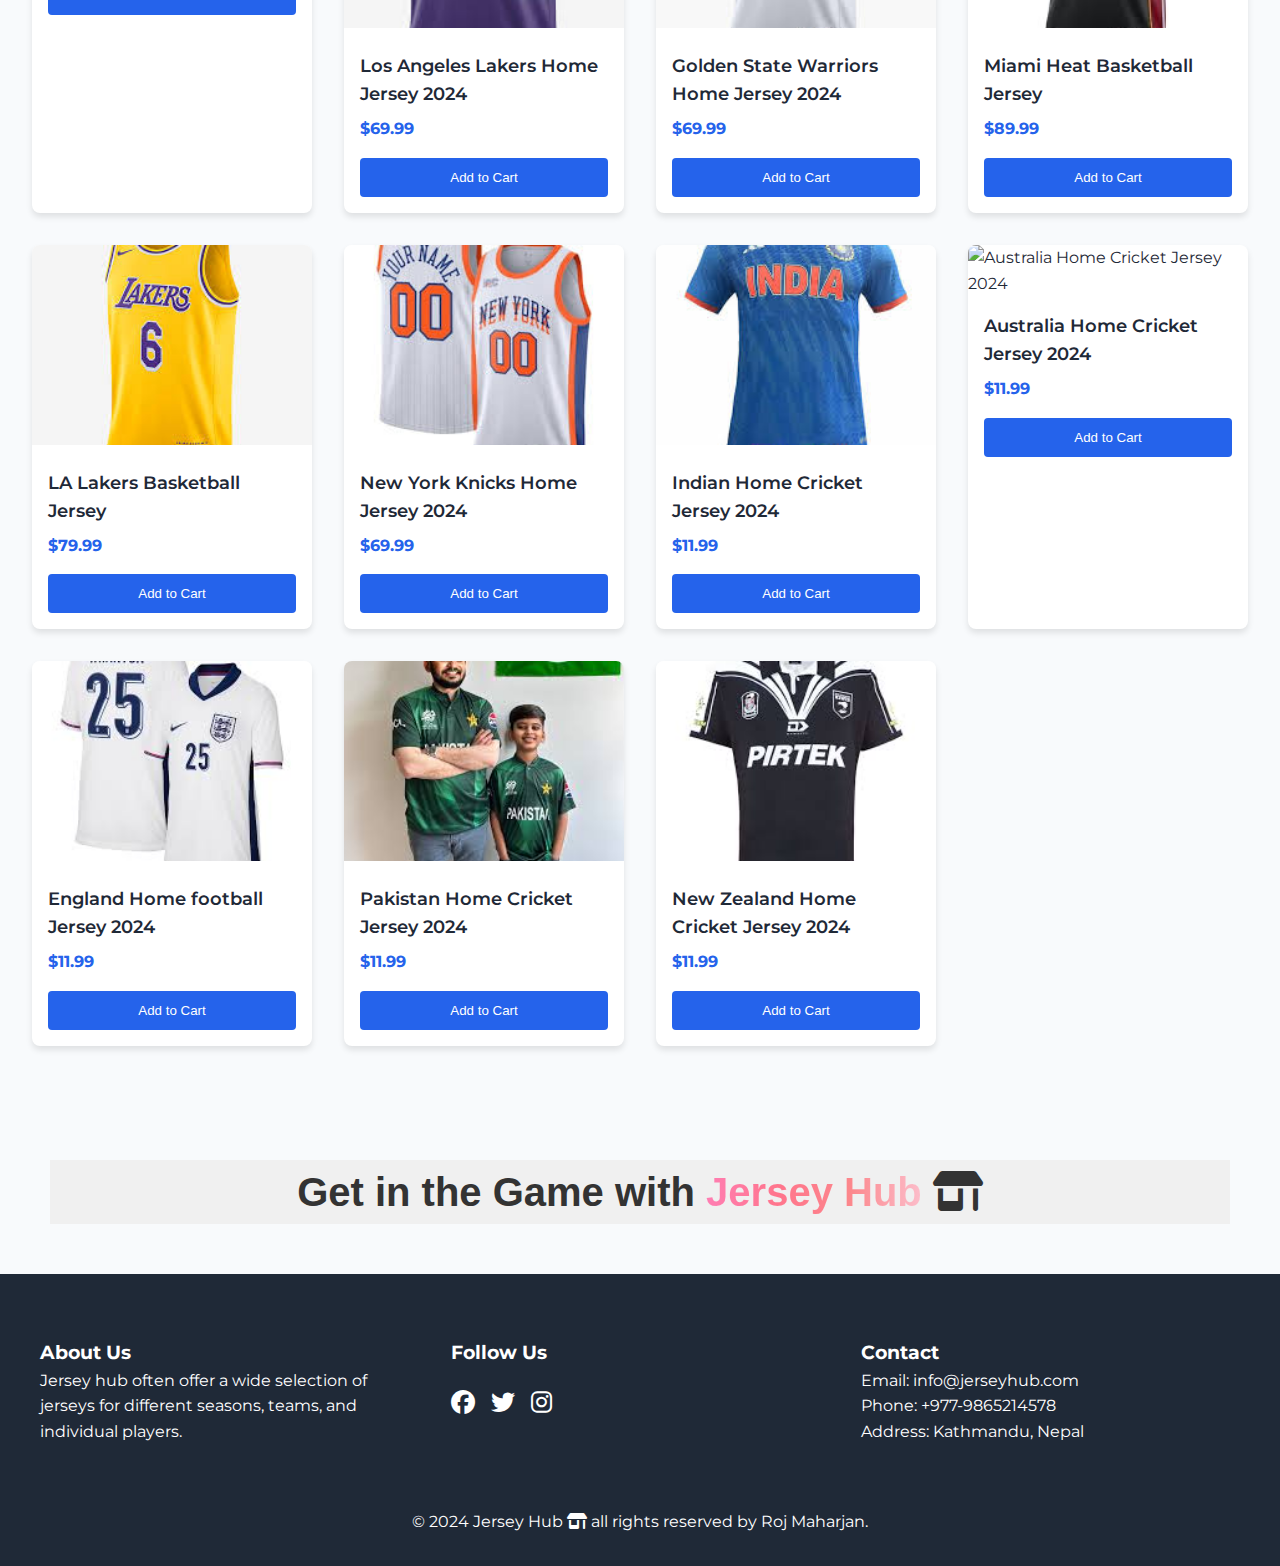
==== commit fdba63fc: "commit" ====
--- a/index.html
+++ b/index.html
@@ -165,6 +165,8 @@
     </a>
 
 
-    <script type="module" src="main.js"></script>
+    <script src="main.js"></script>
+    <script src="cart.js"></script>
+    
 </body>
 </html>--- a/style.css
+++ b/style.css
@@ -152,8 +152,8 @@
 
 /* Hero Section */
 .hero {
-    margin-top: 4rem;
     height: 80vh;
+    margin-top: 90px;
     position: relative;
     overflow: hidden;
 }
@@ -198,6 +198,7 @@
 /* Categories Section */
 .categories {
     padding: 4rem 2rem;
+    scroll-margin-top: 40px;
 }
 
 .category-grid {
@@ -242,6 +243,7 @@
 .featured {
     padding: 4rem 2rem;
     background-color: var(--background-color);
+    scroll-margin-top: 40px;
 }
 
 .products-grid {
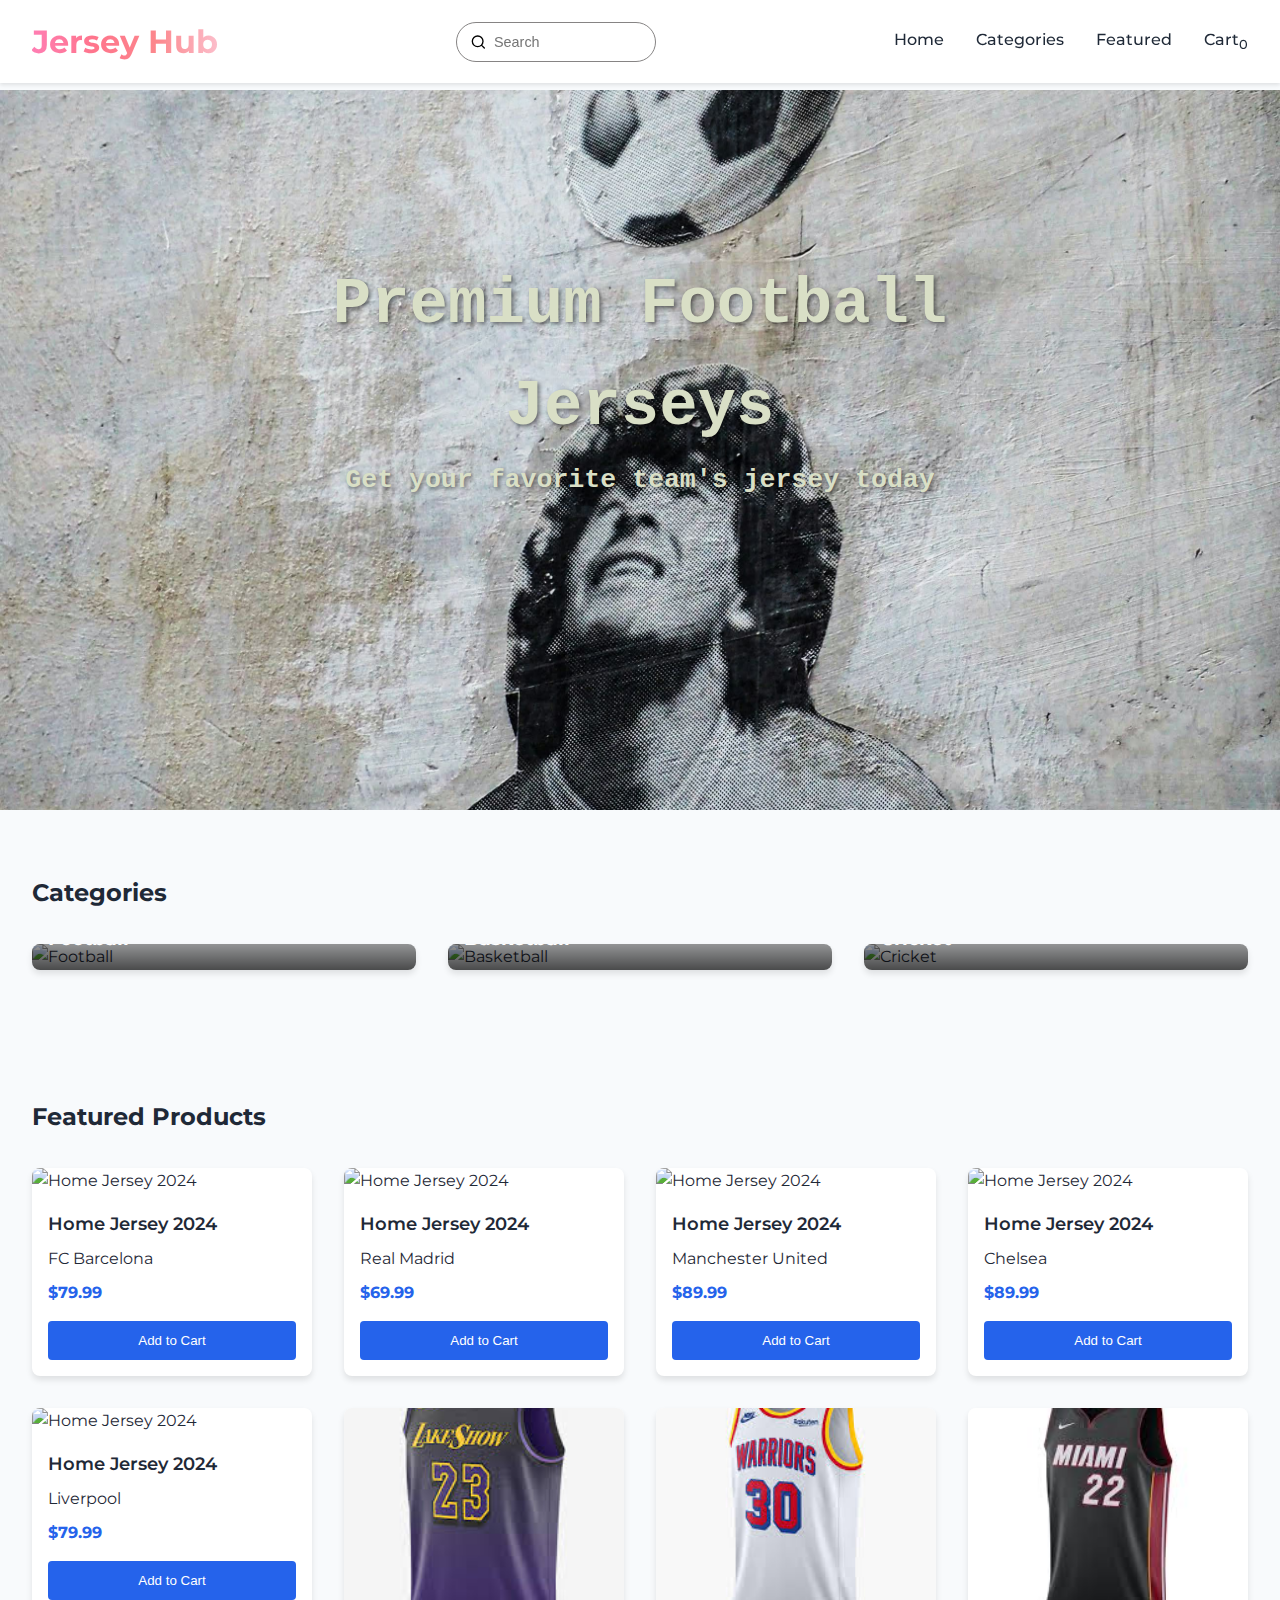
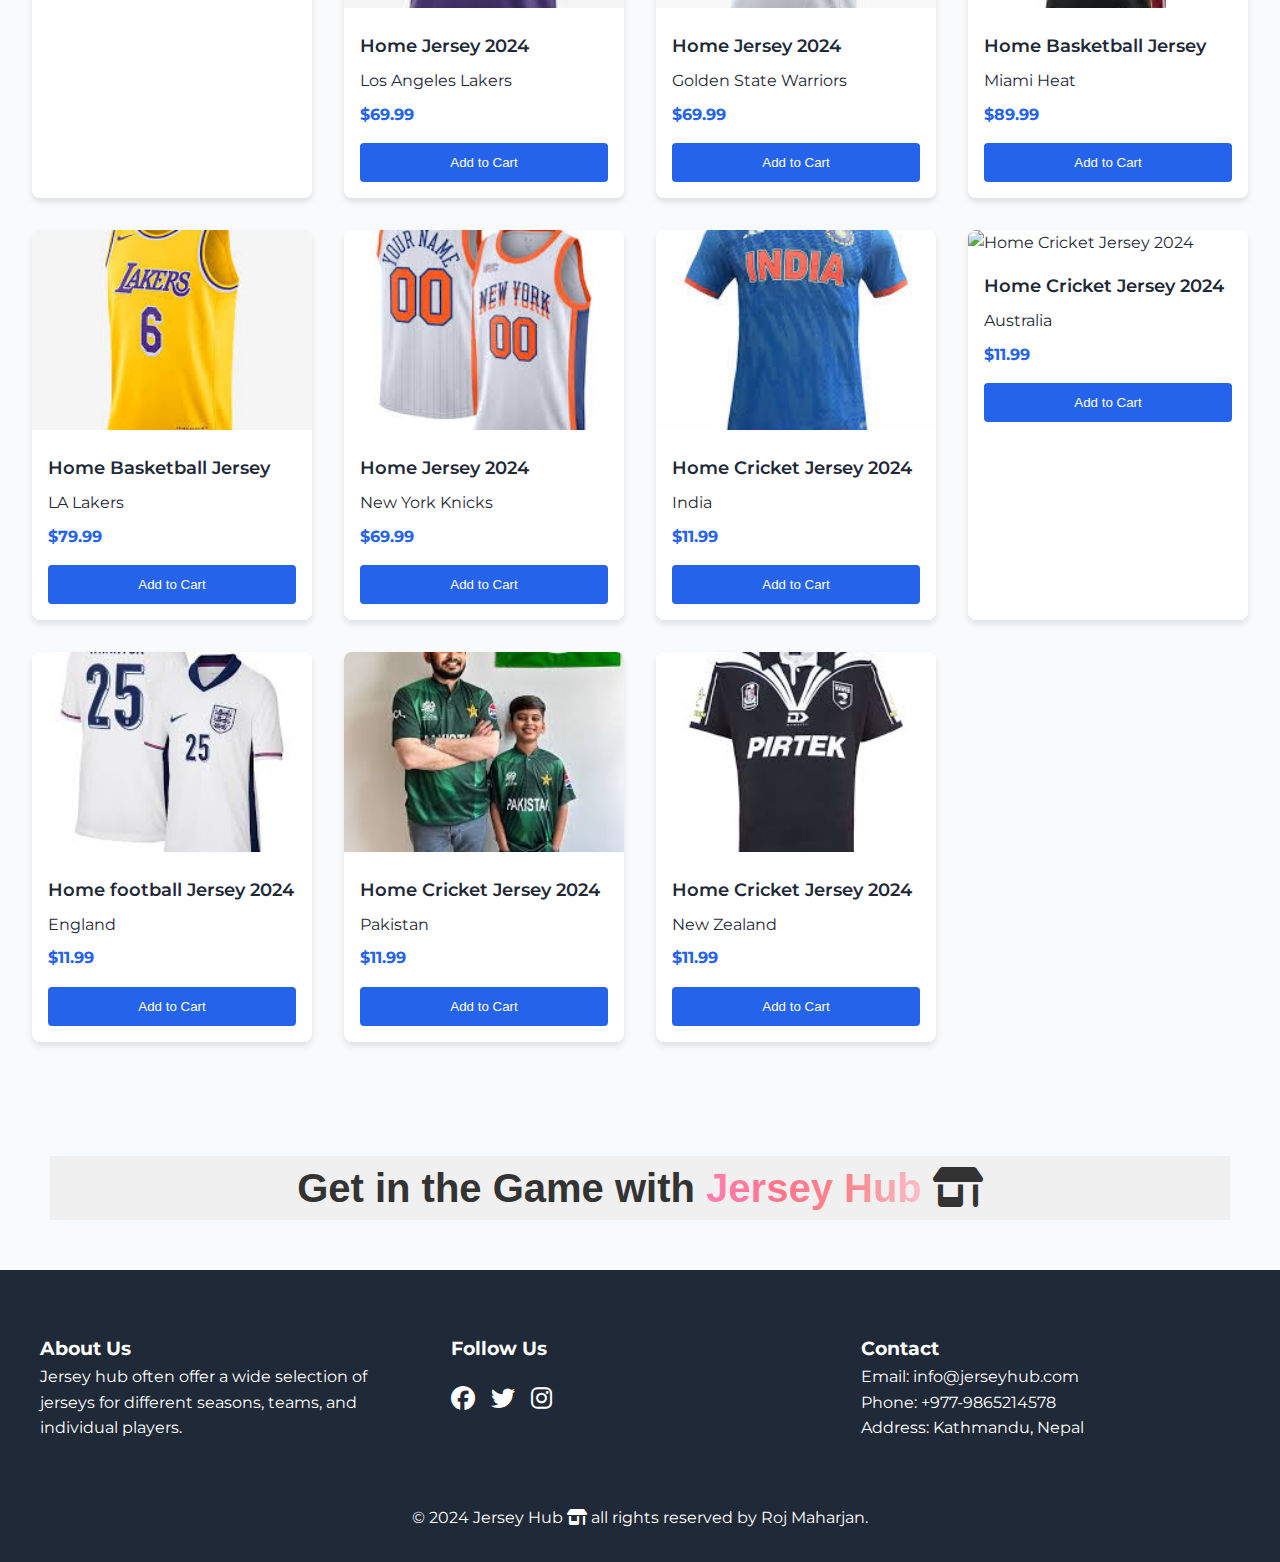
==== commit 3ce171a0: "commit" ====
--- a/index.html
+++ b/index.html
@@ -6,6 +6,7 @@
     <title>Jersey Hub </title>
     <link rel="shortcut icon" href="./public/jlogo.png" type="image/x-icon">
     <link rel="stylesheet" href="style.css">
+    <link rel="stylesheet" href="cart.css">
     <link rel="stylesheet" href="https://cdnjs.cloudflare.com/ajax/libs/font-awesome/6.7.2/css/all.min.css" integrity="sha512-Evv84Mr4kqVGRNSgIGL/F/aIDqQb7xQ2vcrdIwxfjThSH8CSR7PBEakCr51Ck+w+/U6swU2Im1vVX0SVk9ABhg==" 
     crossorigin="anonymous" referrerpolicy="no-referrer" />
     <link rel="stylesheet" href="https://fonts.googleapis.com/css2?family=Montserrat:wght@400;500;600;700&display=swap">
--- a/style.css
+++ b/style.css
@@ -46,11 +46,6 @@
   color: transparent;
   text-align: center;
   cursor: pointer;
-}
-.nav-menu {
-    display: flex;
-    list-style: none;
-    gap: 2rem;
 }
 
 .form button {
@@ -132,6 +127,11 @@
     width: 17px;
     margin-top: 3px;
   }
+.nav-menu {
+    display: flex;
+    list-style: none;
+    gap: 2rem;
+}
 .nav-menu a {
     text-decoration: none;
     color: var(--text-color);
@@ -281,6 +281,9 @@
     font-weight: 600;
     margin-bottom: 0.5rem;
 }
+.product-club{
+    margin-bottom: 0.5rem;
+}
 
 .product-price {
     color: var(--primary-color);
@@ -303,78 +306,7 @@
     background-color: var(--secondary-color);
 }
 
-/* Cart Modal */
-.cart-modal {
-    display: none;
-    position: fixed;
-    top: 0;
-    right: 0;
-    width: 100%;
-    max-width: 400px;
-    height: 100%;
-    background: var(--card-background);
-    box-shadow: -2px 0 4px rgba(0,0,0,0.1);
-    z-index: 1001;
-}
-
-.cart-modal.active {
-    display: block;
-}
-.close-btn {
-    position: absolute;
-    top: 10px; 
-    right: 10px;
-    margin-right: 20px; 
-    margin-top: 18px;
-    font-size: 30px;
-    color: #333; 
-    cursor: pointer;
-  }
-.cart-content {
-    padding: 2rem;
-    height: 100%;
-    display: flex;
-    flex-direction: column;
-}
-
-.cart-items {
-    flex-grow: 1;
-    overflow-y: auto;
-}
-
-.cart-item {
-    display: flex;
-    align-items: center;
-    padding: 1rem 0;
-    border-bottom: 1px solid #e5e7eb;
-}
-
-.cart-item img {
-    width: 80px;
-    height: 80px;
-    object-fit: cover;
-    margin-right: 1rem;
-}
-
-.cart-summary {
-    margin-top: auto;
-    padding-top: 1rem;
-}
-
-.checkout-btn {
-    width: 100%;
-    padding: 1rem;
-    background-color: var(--accent-color);
-    color: white;
-    border: none;
-    border-radius: 4px;
-    cursor: pointer;
-    transition: var(--transition);
-}
-
-.checkout-btn:hover {
-    background-color: #ea580c;
-}
+
     /* slogan css */
 .slogan {
     display: flex;
@@ -382,12 +314,12 @@
     align-items: center;
     text-align: center;
     margin: 50px;
-    background-color: #f0f0f0; /* Light grey background */
+    background-color: #f0f0f0; 
 }
 
 .slogan h1 {
     font-size: 2.5em;
-    color: #333; /* Dark grey text */
+    color: #333; 
     font-family: 'Arial', sans-serif;
 }
 /* Footer */
@@ -426,7 +358,6 @@
     text-align: center;
     margin-top: 2rem;
     padding-top: 2rem;
-    /* border-top: 1px solid rgba(255,255,255,0.1); */
 }
 
 /* Responsive Design */
--- a/cart.css
+++ b/cart.css
@@ -0,0 +1,76 @@
+/* Cart Modal */
+.cart-modal {
+    display: none;
+    position: fixed;
+    top: 0;
+    right: 0;
+    width: 100%;
+    max-width: 350px;
+    height: 75%;
+    background: var(--card-background);
+    box-shadow: -2px 0 4px rgba(0,0,0,0.1);
+    z-index: 1001;
+    margin-top: 10px;
+    margin-right: 10px;
+    border-radius:  20px 0 10px 20px;
+    border: 1px solid #7d7d7d;
+}
+
+.cart-modal.active {
+    display: block;
+}
+.close-btn {
+    position: absolute;
+    top: 10px; 
+    right: 10px;
+    margin-right: 20px; 
+    font-size: 30px;
+    color: #333; 
+    cursor: pointer;
+  }
+.cart-content {
+    padding: 1rem;
+    height: 100%;
+    display: flex;
+    flex-direction: column;
+}
+
+.cart-items {
+    flex-grow: 1;
+    overflow-y: auto;
+}
+
+.cart-item {
+    display: flex;
+    align-items: center;
+    padding: 1rem 0;
+    border-bottom: 1px solid #e5e7eb;
+}
+
+.cart-item img {
+    width: 80px;
+    height: 80px;
+    object-fit: cover;
+    margin-right: 1rem;
+}
+
+.cart-summary {
+    margin-top: auto;
+    padding-top: 1rem;
+}
+
+.checkout-btn {
+    margin-top: 10px;
+    width: 100%;
+    padding: 1rem;
+    background-color: var(--accent-color);
+    color: white;
+    border: none;
+    border-radius: 4px;
+    cursor: pointer;
+    transition: var(--transition);
+}
+
+.checkout-btn:hover {
+    background-color: #ea580c;
+}